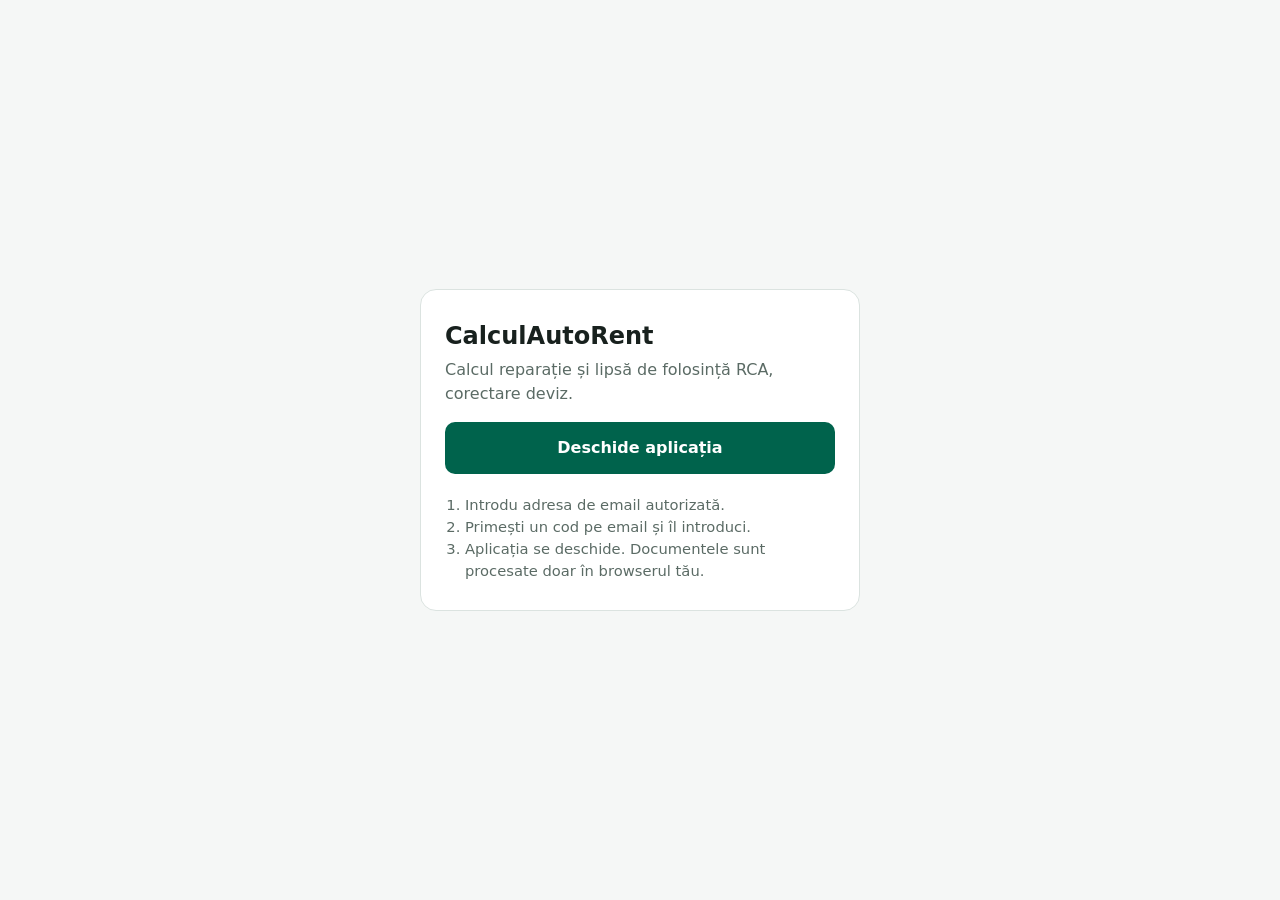
==== index.html @ e96e487e "Pagină de pornire pentru CalculAutoRent (acces cu cod pe email) Co-Authored-By: Claude Opus 5.5 <nor" ====
<!doctype html>
<html lang="ro">
<head>
<meta charset="utf-8">
<meta name="viewport" content="width=device-width,initial-scale=1">
<meta http-equiv="Content-Security-Policy" content="default-src 'none'; style-src 'unsafe-inline'; base-uri 'none'; form-action 'none'">
<meta name="referrer" content="no-referrer">
<meta name="robots" content="noindex,nofollow">
<meta name="theme-color" content="#00634c">
<title>CalculAutoRent</title>
<style>
  :root { --bg:#f5f7f6; --card:#fff; --text:#18211e; --muted:#5b6b65; --brand:#00634c; --brand-text:#fff; --line:#dbe3e0; }
  @media (prefers-color-scheme: dark) { :root { --bg:#0f1513; --card:#17201d; --text:#e7efec; --muted:#9db0a9; --brand:#2fa37f; --brand-text:#06130f; --line:#26332f; } }
  * { box-sizing:border-box; }
  body { margin:0; min-height:100vh; display:grid; place-items:center; padding:16px; background:var(--bg); color:var(--text); font:16px/1.5 system-ui,-apple-system,"Segoe UI",Roboto,sans-serif; }
  main { width:100%; max-width:440px; background:var(--card); border:1px solid var(--line); border-radius:16px; padding:28px 24px; }
  h1 { margin:0 0 4px; font-size:1.5rem; }
  p { margin:0 0 16px; color:var(--muted); }
  a.go { display:block; text-align:center; text-decoration:none; background:var(--brand); color:var(--brand-text); font-weight:600; padding:14px; border-radius:10px; }
  a.go:focus-visible { outline:3px solid var(--text); outline-offset:2px; }
  ol { margin:20px 0 0; padding-left:20px; color:var(--muted); font-size:.92rem; }
</style>
</head>
<body>
<main>
  <h1>CalculAutoRent</h1>
  <p>Calcul reparație și lipsă de folosință RCA, corectare deviz.</p>
  <a class="go" href="https://calcul-auto-rent.pages.dev/" rel="noreferrer">Deschide aplicația</a>
  <ol>
    <li>Introdu adresa de email autorizată.</li>
    <li>Primești un cod pe email și îl introduci.</li>
    <li>Aplicația se deschide. Documentele sunt procesate doar în browserul tău.</li>
  </ol>
</main>
</body>
</html>
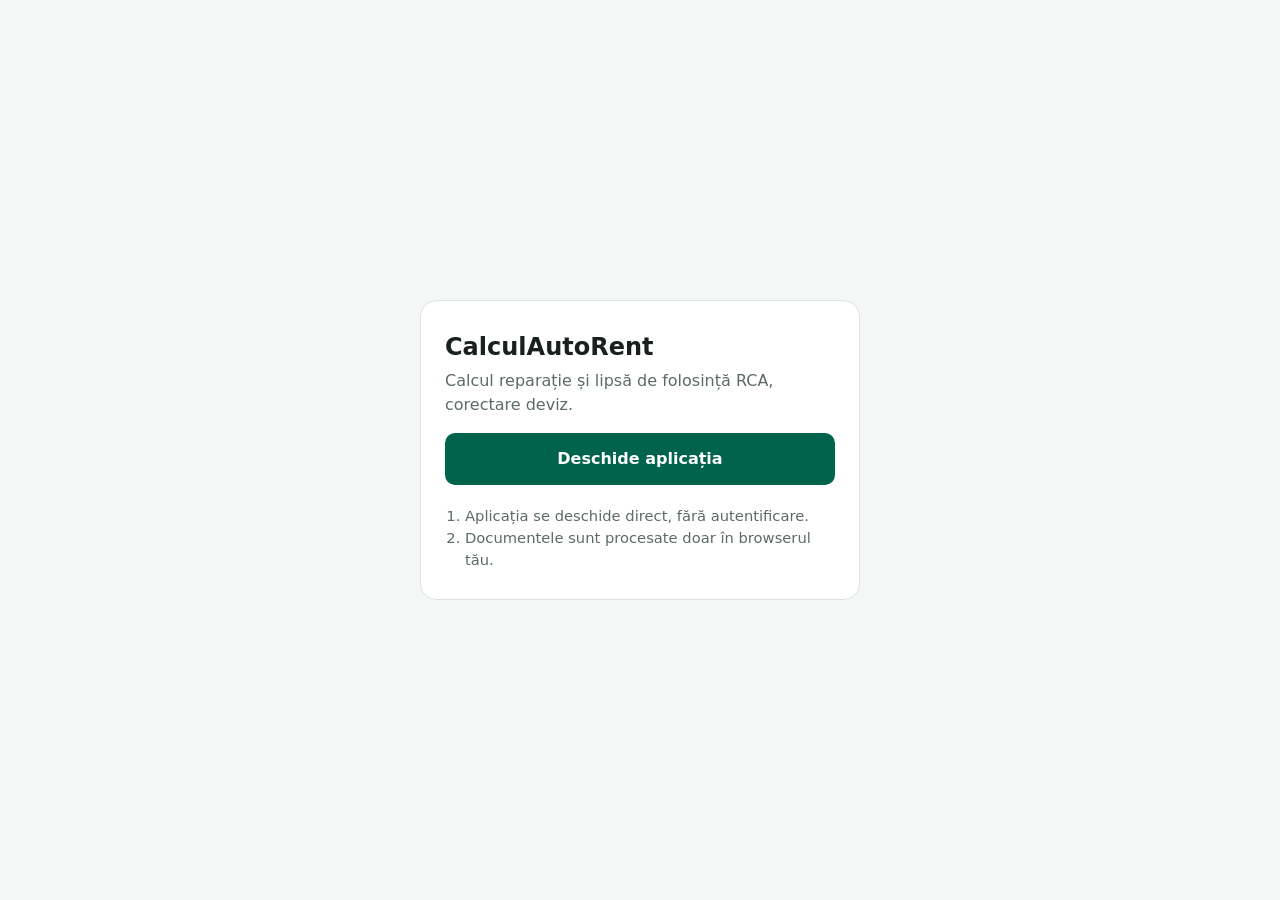
==== commit 27c2ff11: "Pagina de pornire: intrare directă, fără cod pe email Co-Authored-By: Claude Opus 5.5 <noreply@anthr" ====
--- a/index.html
+++ b/index.html
@@ -27,9 +27,8 @@
   <p>Calcul reparație și lipsă de folosință RCA, corectare deviz.</p>
   <a class="go" href="https://calcul-auto-rent.pages.dev/" rel="noreferrer">Deschide aplicația</a>
   <ol>
-    <li>Introdu adresa de email autorizată.</li>
-    <li>Primești un cod pe email și îl introduci.</li>
-    <li>Aplicația se deschide. Documentele sunt procesate doar în browserul tău.</li>
+    <li>Aplicația se deschide direct, fără autentificare.</li>
+    <li>Documentele sunt procesate doar în browserul tău.</li>
   </ol>
 </main>
 </body>
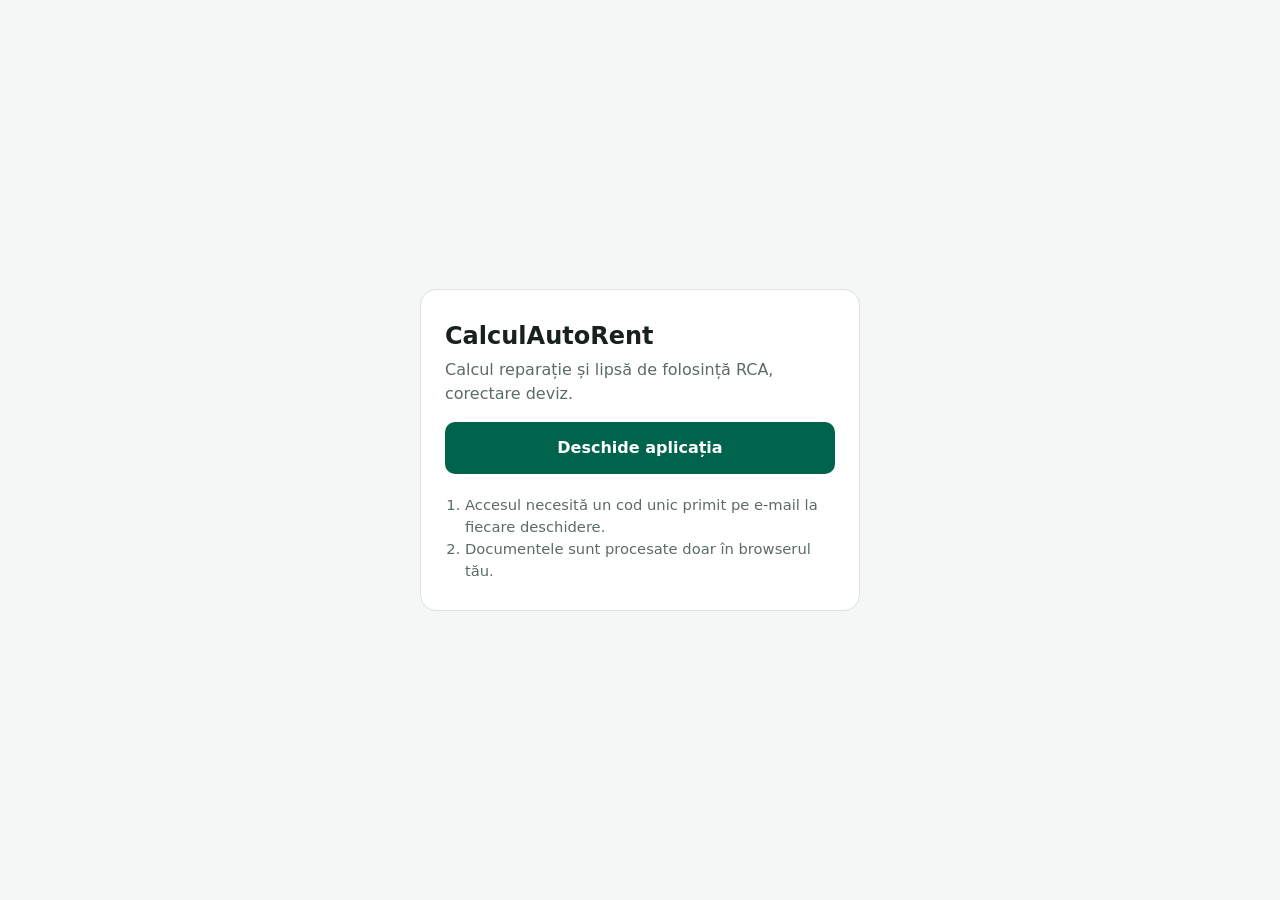
==== commit 306450ec: "Update landing page for email authentication" ====
--- a/index.html
+++ b/index.html
@@ -25,9 +25,9 @@
 <main>
   <h1>CalculAutoRent</h1>
   <p>Calcul reparație și lipsă de folosință RCA, corectare deviz.</p>
-  <a class="go" href="https://calcul-auto-rent.pages.dev/" rel="noreferrer">Deschide aplicația</a>
+  <a class="go" href="app/" rel="noreferrer">Deschide aplicația</a>
   <ol>
-    <li>Aplicația se deschide direct, fără autentificare.</li>
+    <li>Accesul necesită un cod unic primit pe e-mail la fiecare deschidere.</li>
     <li>Documentele sunt procesate doar în browserul tău.</li>
   </ol>
 </main>
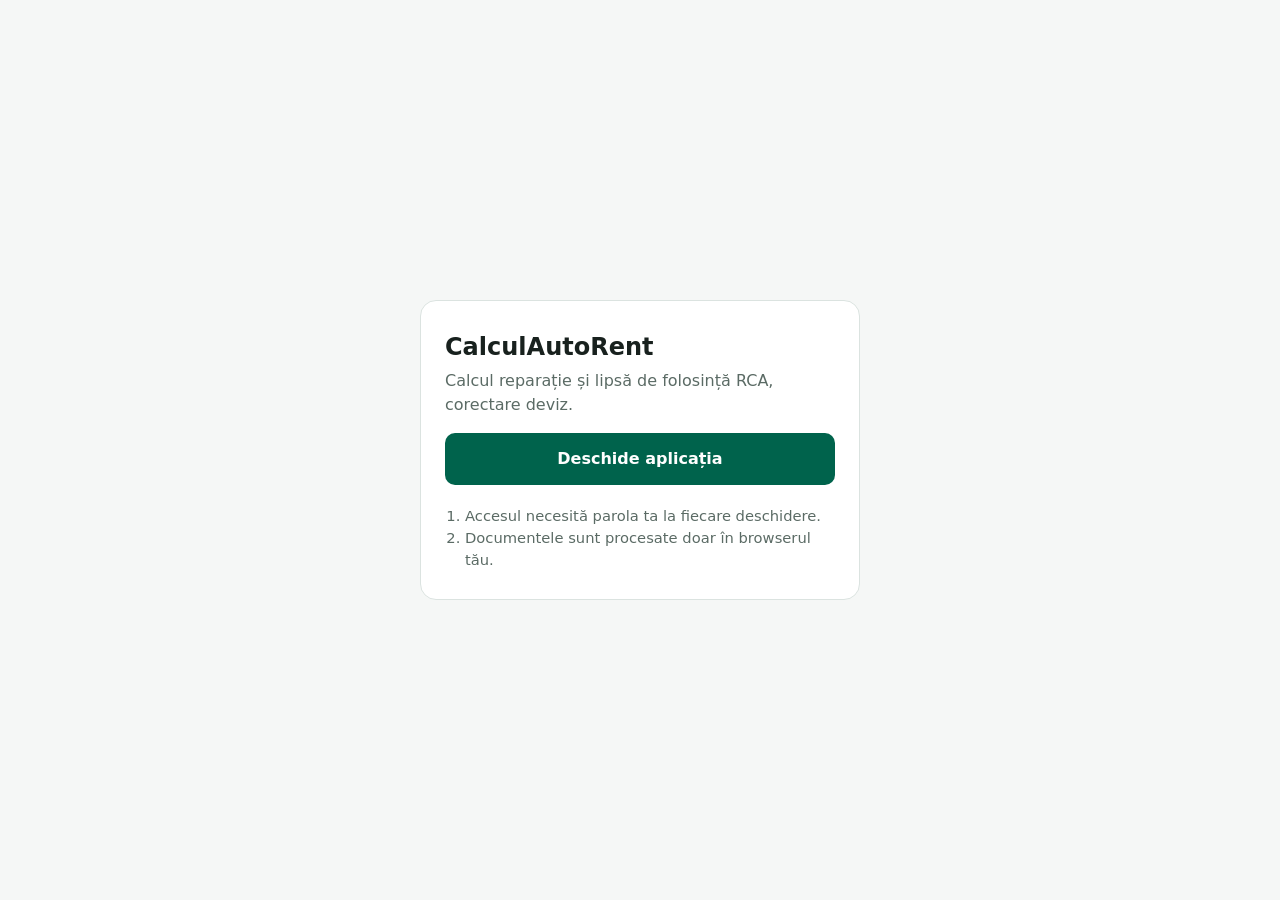
==== commit 2e25bb44: "Describe local password access" ====
--- a/index.html
+++ b/index.html
@@ -27,7 +27,7 @@
   <p>Calcul reparație și lipsă de folosință RCA, corectare deviz.</p>
   <a class="go" href="app/" rel="noreferrer">Deschide aplicația</a>
   <ol>
-    <li>Accesul necesită un cod unic primit pe e-mail la fiecare deschidere.</li>
+    <li>Accesul necesită parola ta la fiecare deschidere.</li>
     <li>Documentele sunt procesate doar în browserul tău.</li>
   </ol>
 </main>
